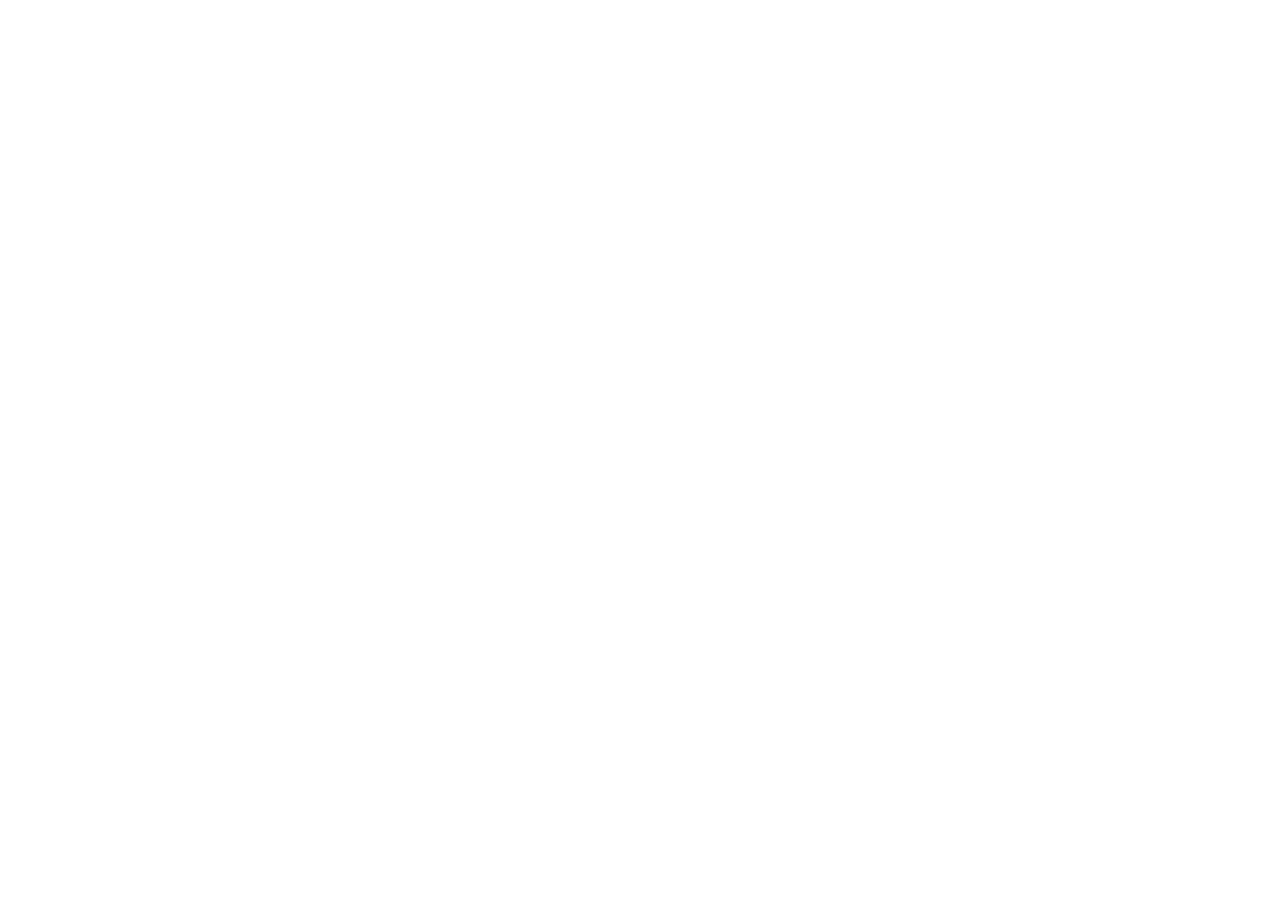
==== coloringbook.html @ 397c4b5f "added initial coloring and coloring pages" ====
<html>
  <head>
    <script src="http://js.leapmotion.com/leap-0.4.2.js"></script>
    <style type="text/css">
    	body {
    		text-align: center;
    	}
    	canvas {
    		position: relative;
    		z-index: 20;
    	}
    	#container {
    		display: inline-block;
    		width: 1280px;
    		height: 800px;
    		margin: 0 auto;
    		position: relative;
    	}
    </style>
  </head>
  <body>
  	<div id="container">
  		<canvas id="canvas" width="1280" height="800"></canvas> 
  	</div>
  </body>
  <script type="text/javascript">
    var canvas = document.getElementById("canvas");
    var ctx = canvas.getContext("2d");
    
    var outlineImage = new Image();
    outlineImage.src = "assets/pig.png";

    ctx.drawImage(outlineImage,10,10);

    Leap.loop({frameEventName: "animationFrame"}, function(frame) {

          frame.pointables.forEach(function(pointable) {
          var position = pointable.stabilizedTipPosition;
          var normalized = frame.interactionBox.normalizePoint(position);

          var x = ctx.canvas.width * normalized[0];
          var y = ctx.canvas.height * (1 - normalized[1]);
          ctx.beginPath();
          ctx.rect(x, y, 20, 20);
          ctx.fillStyle = '#ff66ff';
          ctx.fill();
        });
    });
  </script>
</html>
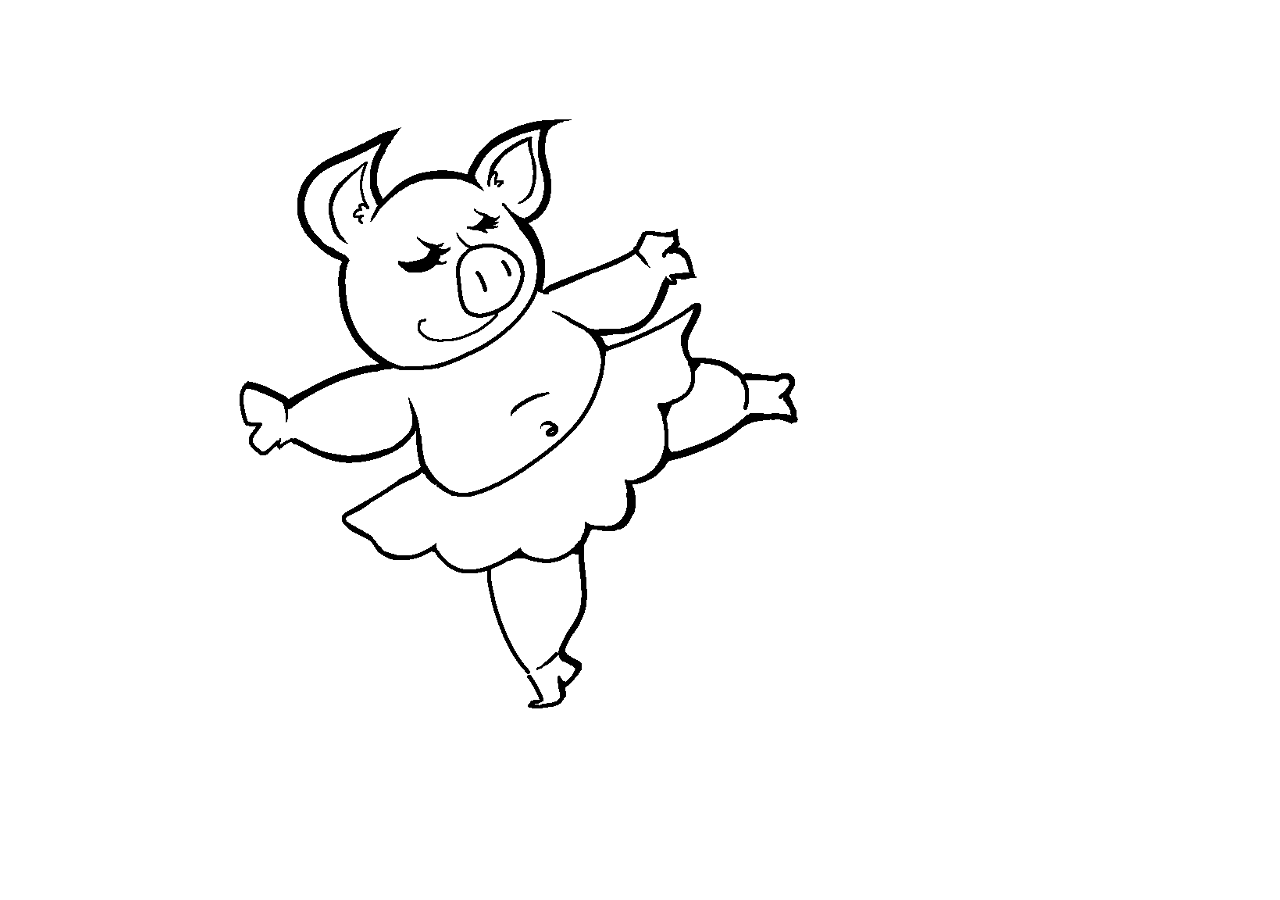
==== commit d50b26ce: "weird image bug, just hardcoded the image for now" ====
--- a/coloringbook.html
+++ b/coloringbook.html
@@ -16,10 +16,15 @@
     		margin: 0 auto;
     		position: relative;
     	}
+    	.img {
+    		position: absolute;
+    		z-index: 1;
+    	}
     </style>
   </head>
   <body>
   	<div id="container">
+  		<Image class = 'img'src="assets/pig.png" alt="" />
   		<canvas id="canvas" width="1280" height="800"></canvas> 
   	</div>
   </body>
@@ -27,10 +32,6 @@
     var canvas = document.getElementById("canvas");
     var ctx = canvas.getContext("2d");
     
-    var outlineImage = new Image();
-    outlineImage.src = "assets/pig.png";
-
-    ctx.drawImage(outlineImage,10,10);
 
     Leap.loop({frameEventName: "animationFrame"}, function(frame) {
 
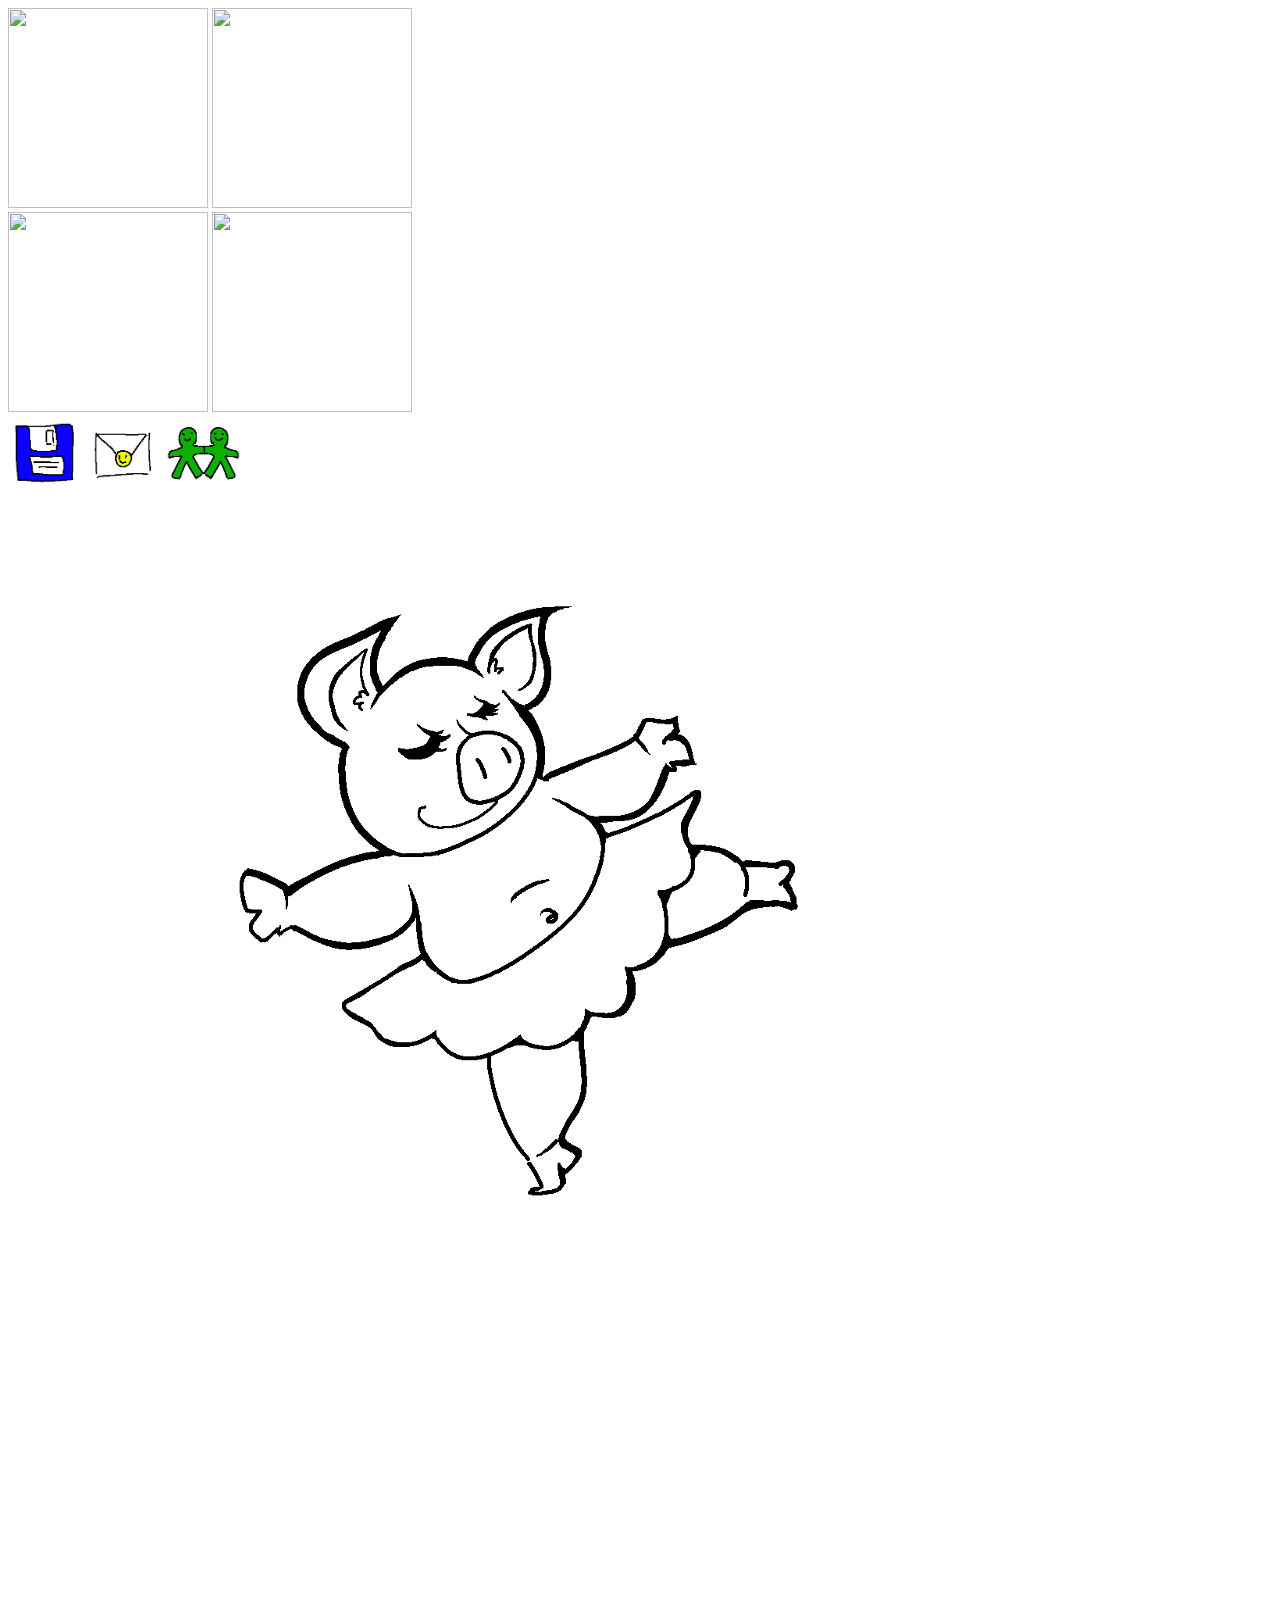
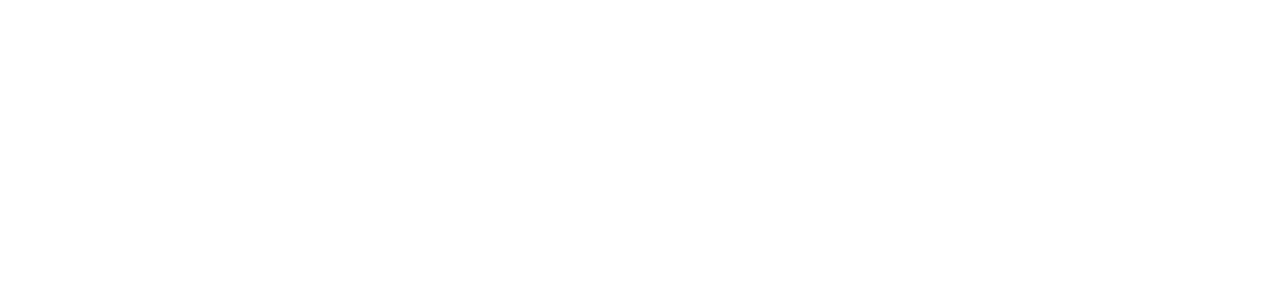
==== commit 9fad369b: "added crayon functionality and save feature(sort of)" ====
--- a/coloringbook.html
+++ b/coloringbook.html
@@ -1,51 +1,33 @@
 <html>
   <head>
+  	<script src="http://ajax.googleapis.com/ajax/libs/jquery/1.10.2/jquery.min.js"></script>
     <script src="http://js.leapmotion.com/leap-0.4.2.js"></script>
-    <style type="text/css">
-    	body {
-    		text-align: center;
-    	}
-    	canvas {
-    		position: relative;
-    		z-index: 20;
-    	}
-    	#container {
-    		display: inline-block;
-    		width: 1280px;
-    		height: 800px;
-    		margin: 0 auto;
-    		position: relative;
-    	}
-    	.img {
-    		position: absolute;
-    		z-index: 1;
-    	}
-    </style>
+    <script type="text/javascript" src="color-leap.js"></script>
+    <script type="text/javascript" src="canvas2image.js"></script>
+    <link rel="stylesheet" href="canvas.css">
   </head>
   <body>
+   
   	<div id="container">
+  	
+  		<div id="container">
+  		<div class="crayons">
+  			<img src="assets/blue.png" id="blue" height="200" width="auto" />
+  			<img src="assets/red.png" id="red" height="200" width="auto" />
+  		</div>
+  		<div class="crayons">
+  			<img src="assets/yellow.png" id="yellow" height="200" width="auto"/>
+  			<img src="assets/green.png" id="green" height="200" width="auto" />
+  		</div>
+  		
+  		<div class="share-button">
+  			<img src="assets/save.png"  id= "save" width="75" height="auto"/>
+  			<img src="assets/email.png" id="email" width="75" height="auto" />
+  			<img src="assets/friends.png" id="share" width="75" height="auto" />
+  		</div>
   		<Image class = 'img'src="assets/pig.png" alt="" />
-  		<canvas id="canvas" width="1280" height="800"></canvas> 
+		<canvas id="canvas" width="900" height="600"></canvas>   	
+
   	</div>
-  </body>
-  <script type="text/javascript">
-    var canvas = document.getElementById("canvas");
-    var ctx = canvas.getContext("2d");
-    
-
-    Leap.loop({frameEventName: "animationFrame"}, function(frame) {
-
-          frame.pointables.forEach(function(pointable) {
-          var position = pointable.stabilizedTipPosition;
-          var normalized = frame.interactionBox.normalizePoint(position);
-
-          var x = ctx.canvas.width * normalized[0];
-          var y = ctx.canvas.height * (1 - normalized[1]);
-          ctx.beginPath();
-          ctx.rect(x, y, 20, 20);
-          ctx.fillStyle = '#ff66ff';
-          ctx.fill();
-        });
-    });
-  </script>
+  </body> 
 </html>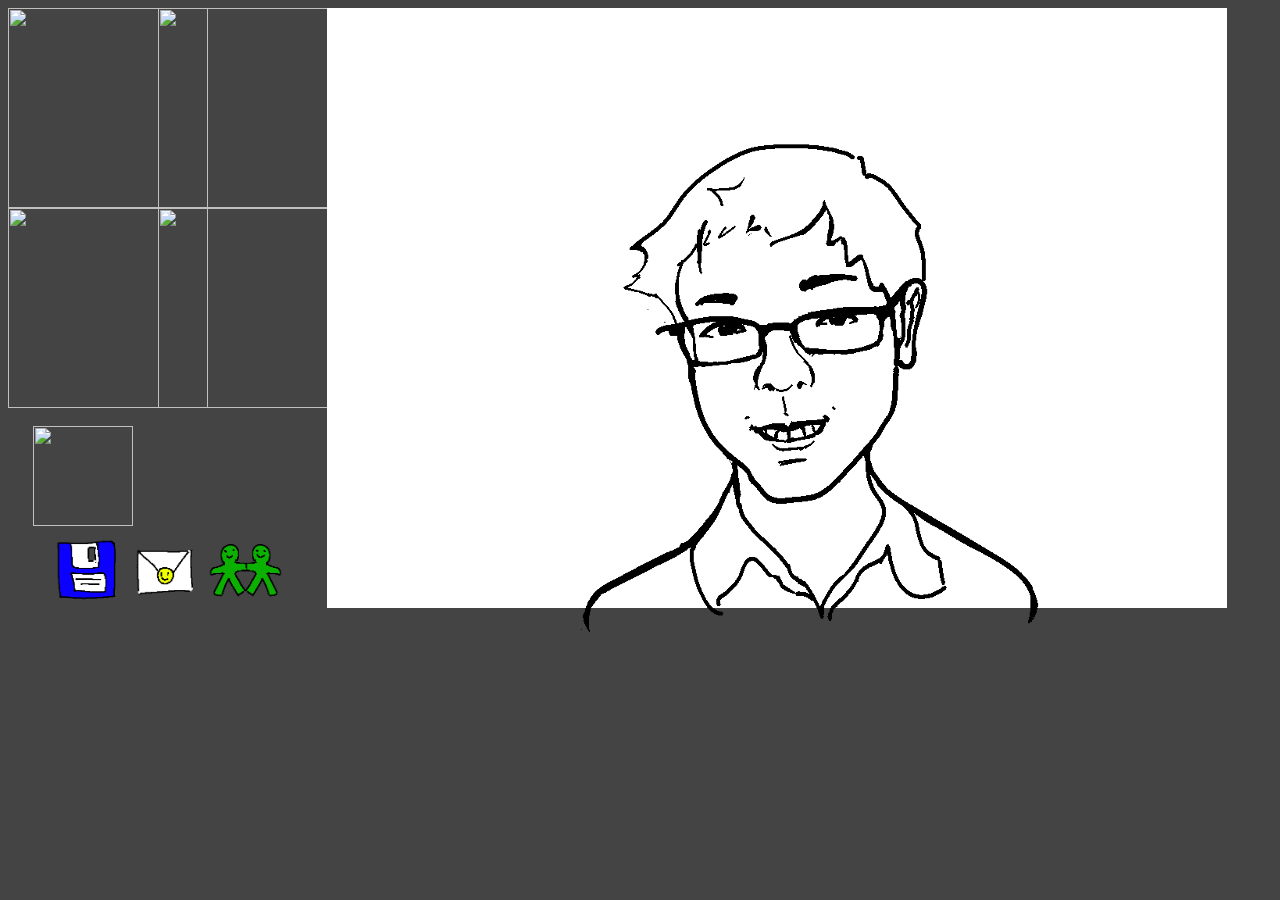
==== commit c0e7973e: "beta version(maybe)" ====
--- a/coloringbook.html
+++ b/coloringbook.html
@@ -3,7 +3,6 @@
   	<script src="http://ajax.googleapis.com/ajax/libs/jquery/1.10.2/jquery.min.js"></script>
     <script src="http://js.leapmotion.com/leap-0.4.2.js"></script>
     <script type="text/javascript" src="color-leap.js"></script>
-    <script type="text/javascript" src="canvas2image.js"></script>
     <link rel="stylesheet" href="canvas.css">
   </head>
   <body>
@@ -14,6 +13,7 @@
   		<div class="crayons">
   			<img src="assets/blue.png" id="blue" height="200" width="auto" />
   			<img src="assets/red.png" id="red" height="200" width="auto" />
+  			<br><br><img src="assets/eraser.png" id="erase" width="100" height="auto"/>
   		</div>
   		<div class="crayons">
   			<img src="assets/yellow.png" id="yellow" height="200" width="auto"/>
@@ -25,7 +25,7 @@
   			<img src="assets/email.png" id="email" width="75" height="auto" />
   			<img src="assets/friends.png" id="share" width="75" height="auto" />
   		</div>
-  		<Image class = 'img'src="assets/pig.png" alt="" />
+  		<Image class = 'img'src="assets/thomas.png" alt="" />
 		<canvas id="canvas" width="900" height="600"></canvas>   	
 
   	</div>
--- a/canvas.css
+++ b/canvas.css
@@ -0,0 +1,9 @@
+body {text-align: center; background-color: #444444}
+canvas {margin: 0 20px 0 40px; z-index: 20; background-color: #ffffff;}
+#container {display: inline-block; width: 1280px; height: 800px; margin: 0 auto; position: relative;}
+.img {position: absolute; z-index: 1;}
+.crayons{width: 150px; height: 100%; float:left; display: inline-block;}
+.share-button{margin-top: 500px; margin-left: -300px; display: inline-block; position: relative; outline: none;}
+.button{opacity: 0.95; display: inline-block;width: 100px;height: 50px;margin: 20px 20px 0 20px;padding-top: 5px; opacity: 100%;
+	border-radius: 20px; border: none; background-color: #ff6666;color: #ffffff;text-align: center;font-family: "Helvetica";
+	font-size: 18px;}